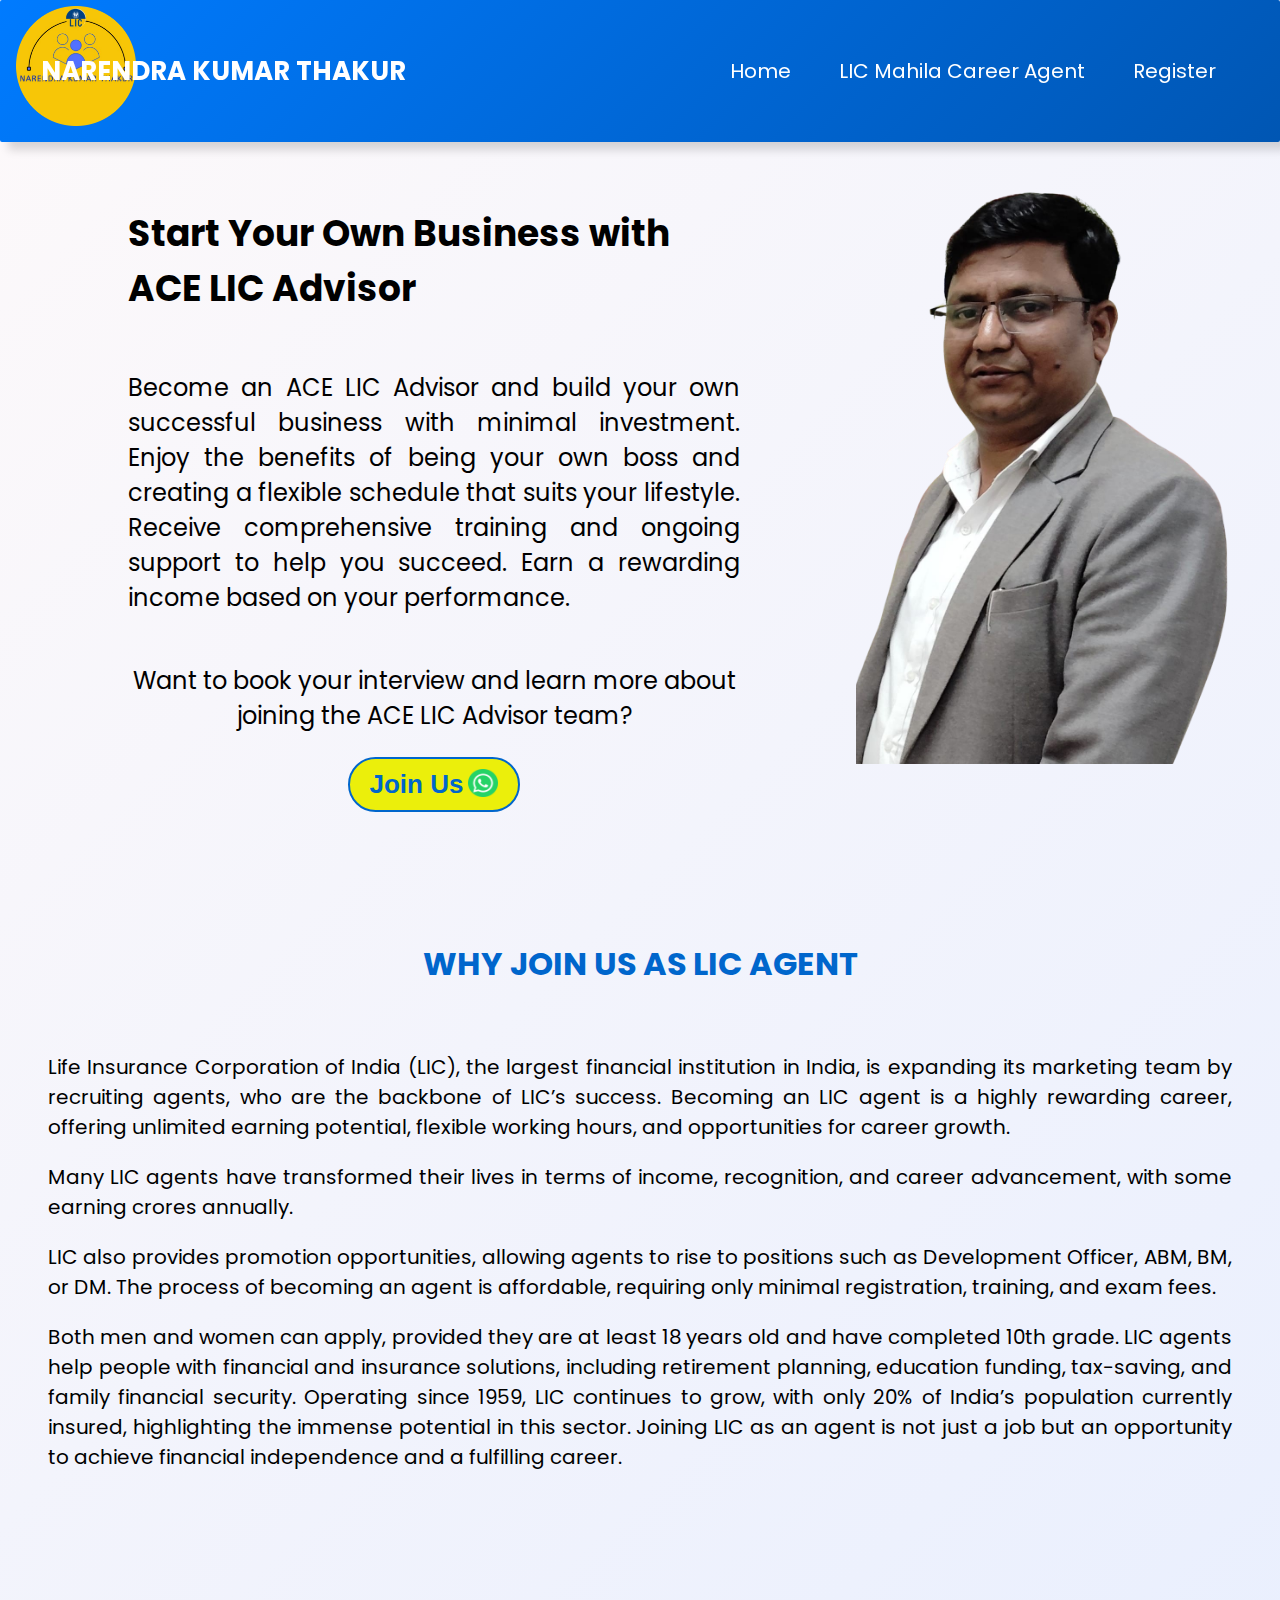
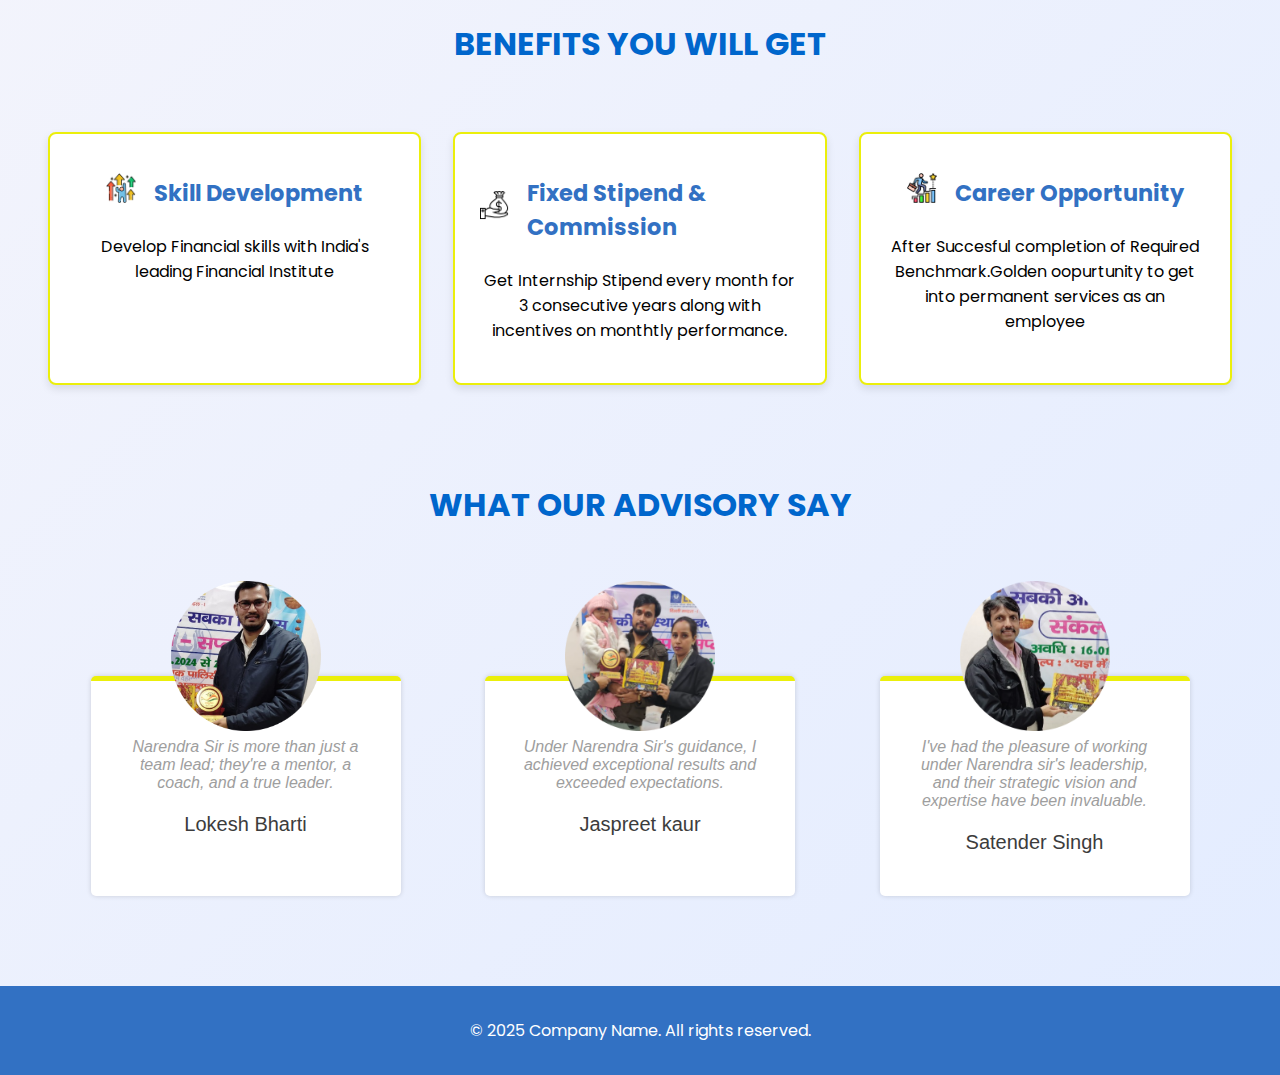
==== index.html @ 11160273 "files added" ====
<!DOCTYPE html>
<html lang="en">
<head>
    <meta charset="UTF-8">
    <meta name="viewport" content="width=device-width, initial-scale=1.0">
    <title>Company Landing Page</title>
    <link rel="stylesheet" href="style.css">
    <link href="https://fonts.googleapis.com/css2?family=Poppins:wght@300;400;600&display=swap" rel="stylesheet">

</head>
<body>
    <header>
        <div class="logo"><img src="assets/logo.png" alt="logo"></div>
        <div class="owner-name">NARENDRA KUMAR THAKUR</div>
        <nav>
            <ul>
                <li><a href="#home">Home </a></li>
                <li><a href="mahila.html">LIC Mahila Career Agent</a></li>
                <li><a href="registration/register.html">Register</a></li>
            </ul>
        </nav>
    </header>

    <main>
        <section class="owner-section" id="home">
            
            <div class="owner-description">
                <h2 style="text-align: start;">Start Your Own Business with ACE LIC Advisor</h2>
                <p>Become an ACE LIC Advisor and build your own successful business with minimal investment.
                    Enjoy the benefits of being your own boss and creating a flexible schedule that suits your lifestyle.
                    Receive comprehensive training and ongoing support to help you succeed.
                    Earn a rewarding income based on your performance.</p>
                <p style="text-align: center;">Want to book your interview and learn more about joining the ACE LIC Advisor team?</p>
                <button class="join-button" onclick="joinUs()"><div class="button-div">Join Us<img class="wa-icon" src="assets/whatsapp.png" alt="wa-icon"></div></button>
            </div>

            <div class="owner-image"><img src="assets/ownerimg.png" alt="owner-img"></div>
        </section>

        <section class="whyjoin-section">
            <h1 class="heading">WHY JOIN US AS LIC AGENT</h1>
            <p class="whyjoin-description">
                Life Insurance Corporation of India (LIC), the largest financial institution in India, is expanding its marketing team by recruiting agents, who are the backbone of LIC’s success. Becoming an LIC agent is a highly rewarding career, offering unlimited earning potential, flexible working hours, and opportunities for career growth. 
                
                </p>
                
                <p class="whyjoin-description">Many LIC agents have transformed their lives in terms of income, recognition, and career advancement, with some earning crores annually. </p>
                <p class="whyjoin-description">LIC also provides promotion opportunities, allowing agents to rise to positions such as Development Officer, ABM, BM, or DM. The process of becoming an agent is affordable, requiring only minimal registration, training, and exam fees.  </p>
                <p class="whyjoin-description">Both men and women can apply, provided they are at least 18 years old and have completed 10th grade. LIC agents help people with financial and insurance solutions, including retirement planning, education funding, tax-saving, and family financial security. Operating since 1959, LIC continues to grow, with only 20% of India’s population currently insured, highlighting the immense potential in this sector. Joining LIC as an agent is not just a job but an opportunity to achieve financial independence and a fulfilling career.</p>
        
        
            </section>

        <section class="benefits-section">
            <h1 class="heading">BENEFITS YOU WILL GET</h1>
            <div class="benefits-container">
                <div class="benefit-card">
                    <div class="benefit-heading-cont">
                        <img src="assets/self-improvement.png" alt="Skill Development Logo" class="benefit-logo"> 
                        <h2 >  Skill Development</h2>
                    </div>  
                    <p>Develop Financial skills with India's leading Financial Institute</p>
                </div>
                <div class="benefit-card">
                    <div class="benefit-heading-cont"><img src="assets/income.png" alt="Internship Stipend Logo" class="benefit-logo"> 
                        <h2 > Fixed Stipend & Commission</h2>
                    </div>  
                    <p>Get Internship Stipend every month for 3 consecutive years along with incentives on monthtly performance.</p>
                </div>
                
                <div class="benefit-card">
                    
                        <div class="benefit-heading-cont">
                            <img src="assets/career-path.png" alt="Career Opportunity Logo" class="benefit-logo"> 
                        <h2 >  Career Opportunity
                    </h2>
                        </div>
                    <p>After Succesful completion of Required Benchmark.Golden oopurtunity to get into permanent services as an employee</p>
                </div>
            </div>
        </section>


        <h1 class="heading">WHAT OUR ADVISORY SAY</h1>
        <section class="testimonial-section">
            
            <figure class="snip1533">
                <img src="assets/client4.png" alt="client4">
                <figcaption>
                  <blockquote>
                    <p>Narendra Sir is more than just a team lead; they're a mentor, a coach, and a true leader.</p>
                  </blockquote>
                  <h3>Lokesh Bharti</h3>
                  
                </figcaption>
              </figure>
              <figure class="snip1533">
                <img src="assets/client2.png" alt="client4">
                <figcaption>
                  <blockquote>
                    <p>Under Narendra Sir's guidance, I achieved exceptional results and exceeded expectations.</p>
                  </blockquote>
                  <h3>Jaspreet kaur</h3>
                 
                </figcaption>
              </figure>
              <figure class="snip1533">
                <img src="assets/client3.png" alt="client4">
                <figcaption>
                  <blockquote>
                    <p>I've had the pleasure of working under Narendra sir's leadership, and their strategic vision and expertise have been invaluable.</p>
                  </blockquote>
                  <h3>Satender Singh</h3>
                  
                </figcaption>
              </figure>
        </section>

    </main>

    <footer>
        <p>&copy; 2025 Company Name. All rights reserved.</p>
    </footer>

    <script>
        function joinUs() {
            window.location.href="https://wa.me/+919315697370"
        }
    </script>
</body>
</html>
---- style.css ----
* {
    box-sizing: border-box; /* Include padding and border in element's total width and height */
}

body {
    font-family: 'Poppins';
    margin: 0;
    padding: 0;
    overflow-x: hidden; /* Prevent horizontal scrolling */
    background: linear-gradient(135deg, #fdf9fa, #e3ecff); /* Subtle gradient */
}

section{
    width: 100%;
    min-height: max-content;
    padding: 1rem;
    margin-top: 1rem;
}

.wa-icon{
    width: 30px;
    height: 30px;
    padding-bottom: 2px;
}
.button-div{
    display: flex;
    justify-content: center;
    align-items: center;
    gap:5px ;
}

main {
    padding: 2rem;
    padding-top: 4rem; /* Add space for the fixed header */
    padding-bottom: 4rem; /* Add extra space for the footer */
    width: 100%; /* Ensure main takes full width */
}
header {
    background: linear-gradient(135deg, #007bff, #0056b3); /* Gradient background */
    color: #ffffff;
    padding: 1rem;
    display: flex; /* Use flexbox for layout */
    flex-direction: column; /* Stack items on smaller screens */
    align-items: center; /* Center items */
    position: fixed; /* Make header fixed */
    top: 0; /* Position it at the top */
    left: 0; /* Ensure it stretches across the top */
    width: 100%; /* Full width */
    z-index: 100; /* Ensure it stays above other content */
    font-size: 20px;
    box-shadow: 8px 8px 10px rgba(0, 0, 0, 0.15); /* 3D shadow for depth */
    font-family: 'Poppins';
    border-radius: 2px;
}
.logo {
    display: flex;
    
    color: white;
    gap:1rem;
    padding: 0;
    margin-top:-10px;
    
}

.owner-name{
    font-weight:bold;
    margin-left: -420px;
    font-size: 26px;
}
nav ul {
    list-style-type: none;
    display: flex;
    flex-direction: column; /* Stack navigation items */
    gap: 1rem; /* Space between items */
    margin-right: 0; /* Reset margin for mobile */
    padding: 0;
}
nav ul li a {
    color: #ffffff;
    text-decoration: none;
    
}

nav ul li a:hover {
    color: #ebef0b;
    text-decoration: underline;
}
main {
    padding: 2rem;
    padding-bottom: 4rem; /* Add extra space for the footer */
}
.owner-section {
    display: flex;
    flex-direction: column-reverse; /* Stack owner image and description */
    align-items: center; /* Center items */
    
    margin-top: 8rem;
    gap: 1rem;
}
.owner-image {
    width: 80%; /* Responsive width */
    height: auto; /* Maintain aspect ratio */
    min-height: 200px; /* Set a minimum height for visibility */
     /* Yellow placeholder */
    display: flex;
    justify-content: center;
    align-items: center;
    color: #0066cc;
    font-weight: bold;
}
.owner-image img{
    width:450px;
    height: 610px;
    margin-top: -50px;
}
.owner-description {
    flex: 1;
    font-size: 24px;
    font-family: 'Poppins';
    display: flex;
    flex-direction: column;
    align-items: center;
    justify-content: center;
    max-width: 48rem;
    text-align:justify;
}
.join-button {
    background-color: #ebef0b; /* Yellow */
    color: #0066cc;
    border: 2px solid  #0066cc;
    padding: 10px 20px;
    font-size: 26px;
    cursor: pointer;
    transition: background-color color 0.3s ease, transform 0.2s ease;
    border-radius: 40px;
    font-weight:bold;
}
.join-button:hover {
    background-color: #0066cc;
    color: #ebef0b;
    transform: scale(1.05);
}
footer {
    background-color: #3271c3;
    color: #ffffff;
    text-align: center;
    padding: 1rem;
    position: relative; /* Change to relative */
    bottom: 0; /* Position it at the bottom */
    left: 0; /* Ensure it stretches across the bottom */
    width: 100%;
}
.benefits-container {
    display: flex;
    justify-content: space-between;
    flex-wrap: wrap;
    gap: 2rem;
}

.logo img{
    width: 120px;
    height: 120px;
}




/* Media Query for smaller screens */
@media (max-width: 768px) {
    .benefits-container {
        flex-direction: column; /* Stack items vertically on smaller screens */
        align-items: center; /* Center items */
    }

    .owner-image {
        width: 100%; /* Full width on smaller screens */
    }

    .owner-description {
        text-align: left; /* Left align text for smaller screens */
    }
}
.benefit-card {
    background-color: #ffffff; /* White background for cards */
    border: 2px solid #ebef0b; /* Dark blue border */
    border-radius: 8px;
    padding: 1.5rem;
    flex: 1 1 200px; /* Responsive card size */
    box-shadow: 0 4px 8px rgba(0, 0, 0, 0.1);
    transition: transform 0.3s;
}
.benefit-card:hover {
    transform: scale(1.05); /* Slightly enlarge on hover */
}
.benefit-card h2 {
    color: #3271c3; /* Dark blue for headings */
    margin-bottom: 0.5rem;
}

.benefit-heading-cont{
    display: flex;
    gap: 10px;
    justify-content: center;
    align-items: center;
    font-family: 'Poppins';
    font-size: 15px;
}

.benefit-logo {
    width: 30px; /* Adjust size as needed */
    height: 30px; /* Adjust size as needed */
    margin-right: 8px; /* Space between logo and text */
    vertical-align: middle; /* Align logo with text */
}

.whyjoin-description{
    text-align: justify;
}
.heading{
    text-align: center;
    font-size: 2rem;
    font-weight: bold;
    margin-top: 4rem;
    color: #0066cc;
    font-family: 'Poppins';
    padding: 1rem;
    margin-bottom: 3rem;
}


.benefits-container{
    display: flex;
    justify-content: space-evenly;
    flex-wrap:nowrap;
    gap: 2rem;
}

.benefit-card p{
    text-align: center;
}

.whyjoin-description{
    font-family: 'Poppins';
    font-size: 20px;
}
.testimonial-section{
    position: relative;
    margin-top: 5rem;
}
.testimonial-section img{
    width: 150px;
    height: 150px;
    position: absolute;
    top:-100px;
    left: 80px;
}











/* testimonial section */
@import url(https://fonts.googleapis.com/css?family=Roboto:300,400);
@import url(https://maxcdn.bootstrapcdn.com/font-awesome/4.4.0/css/font-awesome.min.css);
.snip1533 {
  box-shadow: 0 0 5px rgba(0, 0, 0, 0.15);
  color: #9e9e9e;
  display: inline-block;
  font-family: 'Roboto', Arial, sans-serif;
  font-size: 16px;
  margin: 35px 10px 10px;
  max-width: 310px;
  min-width: 250px;
  position: relative;
  text-align: center;
  width: 100%;
  background-color: #ffffff;
  border-radius: 5px;
  border-top: 5px solid #ebef0b;
}

.snip1533 *,
.snip1533 *:before {
  -webkit-box-sizing: border-box;
  box-sizing: border-box;
  -webkit-transition: all 0.1s ease-out;
  transition: all 0.1s ease-out;
}

.snip1533 figcaption {
  padding: 13% 10% 12%;
}



.snip1533 h3 {
  color: #3c3c3c;
  font-size: 20px;
  font-weight: 300;
  line-height: 24px;
  margin: 10px 0 5px;
}

.snip1533 h4 {
  font-weight: 400;
  margin: 0;
  opacity: 0.5;
}

.snip1533 blockquote {
  font-style: italic;
  font-weight: 300;
  margin: 0 0 20px;
}

.testimonial-section{
    display: flex;
    justify-content: space-evenly;
    flex-wrap: wrap;
    gap: 2rem;
}

/* Media Queries for larger screens */
@media (min-width: 768px) {
    header {
        flex-direction: row; /* Horizontal layout for larger screens */
        justify-content: space-between; /* Space items evenly */
        align-items: center;
    }

    nav ul {
        flex-direction: row; /* Horizontal navigation */
        gap: 3rem; /* Space between items */
        margin-right: 3rem; /* Restore margin for larger screens */
    }
}

/* Media Queries for larger screens */
@media (min-width: 768px) {
    .owner-section {
        flex-direction: row;
        gap: 10rem; /* Horizontal layout */
        padding-left: 6rem;
    }

    .owner-image img{
        width:450px;
        height: 590px;
        
    }

    .owner-image {
        width: 300px; /* Fixed width for larger screens */
        height: 300px; /* Fixed height */
        margin-right: 2rem;
    }
}

/* Why Join Us Section styles */
.whyjoin-section {
    text-align: center; /* Center text for mobile */
}

@media (min-width: 768px) {
    .whyjoin-section {
        text-align: left; /* Left align text for larger screens */
    }
}

/* Media Query for smaller screens */
@media (max-width: 768px) {
    .whyjoin-description {
        text-align: left; /* Ensure text is left-aligned on smaller screens */
    }
}

@media (max-width:768px) {
    .testimonial-section img{
        width: 120px;
        height: 120px;
        position: absolute;
        top:-80px;
        left: 90px;
    }
    
    .snip1533 {
        box-shadow: 0 0 5px rgba(0, 0, 0, 0.15);
        color: #9e9e9e;
        display: inline-block;
        font-family: 'Roboto', Arial, sans-serif;
        font-size: 16px;
        margin: 35px 10px 10px;
        max-width: 310px;
        min-width: 250px;
        position: relative;
        text-align: center;
        width: 100%;
        background-color: #ffffff;
        border-radius: 5px;
        border-top: 5px solid #ebef0b;
        margin-bottom: 3rem;
      }
      
      .owner-image img{
        width:300px;
        height: 420px;
       margin-top: 2rem;
    }
    .heading{
        text-align: center;
        font-size: 2rem;
        font-weight: bold;
        margin-top: 1rem;
        color: #0066cc;
        font-family: monospace;
        padding: 1rem;
        margin-bottom: 2rem;
    }
}
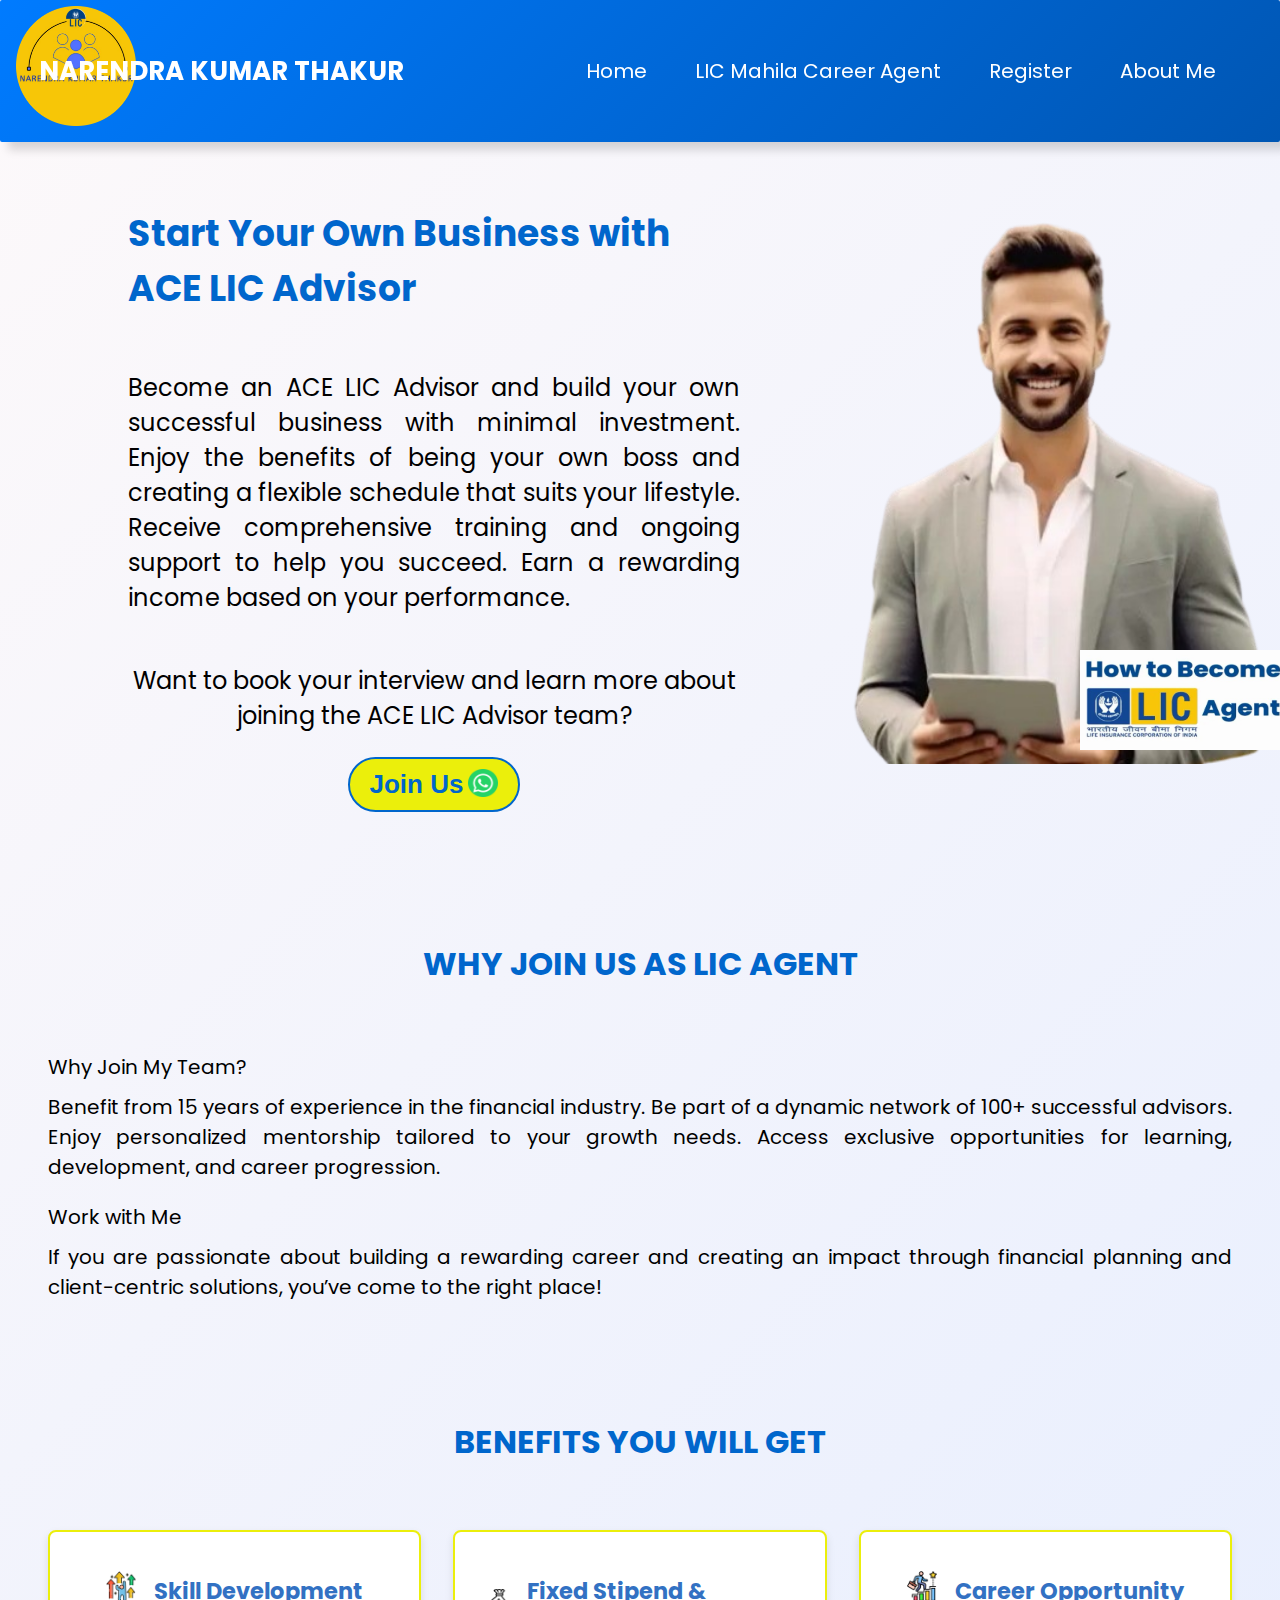
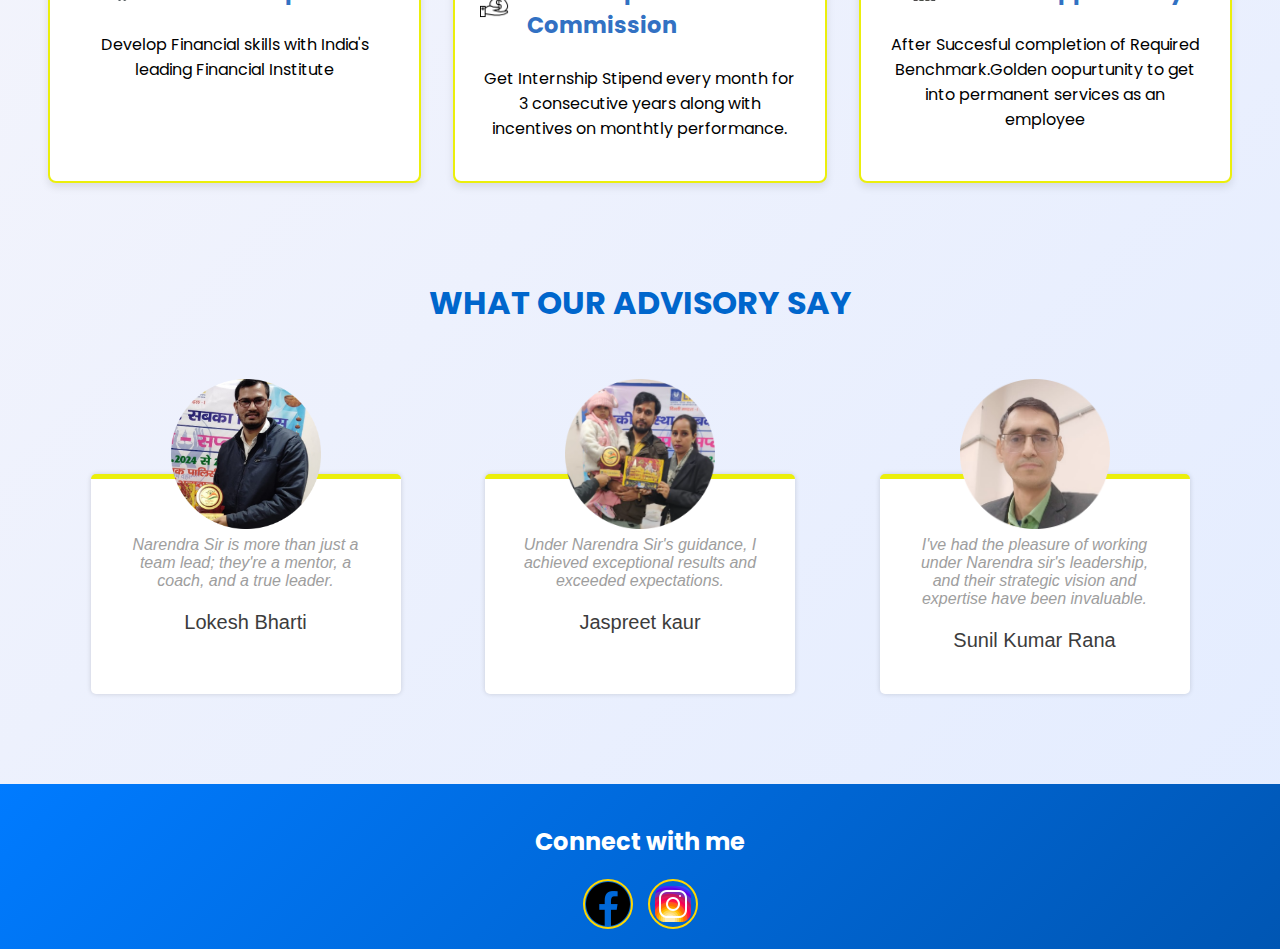
==== commit d79e4ad6: "Merge pull request #1 from MKisKrazy/main" ====
--- a/index.html
+++ b/index.html
@@ -6,7 +6,8 @@
     <title>Company Landing Page</title>
     <link rel="stylesheet" href="style.css">
     <link href="https://fonts.googleapis.com/css2?family=Poppins:wght@300;400;600&display=swap" rel="stylesheet">
-
+    <meta name="viewport" content="user-scalable=no, width=device-width, initial-scale=1.0" />
+    <meta name="apple-mobile-web-app-capable" content="yes" />
 </head>
 <body>
     <header>
@@ -17,6 +18,7 @@
                 <li><a href="#home">Home </a></li>
                 <li><a href="mahila.html">LIC Mahila Career Agent</a></li>
                 <li><a href="registration/register.html">Register</a></li>
+                <li><a href="about_me/about.html">About Me</a></li>
             </ul>
         </nav>
     </header>
@@ -25,7 +27,7 @@
         <section class="owner-section" id="home">
             
             <div class="owner-description">
-                <h2 style="text-align: start;">Start Your Own Business with ACE LIC Advisor</h2>
+                <h2 style="text-align: start; color: #0066cc;">Start Your Own Business with ACE LIC Advisor</h2>
                 <p>Become an ACE LIC Advisor and build your own successful business with minimal investment.
                     Enjoy the benefits of being your own boss and creating a flexible schedule that suits your lifestyle.
                     Receive comprehensive training and ongoing support to help you succeed.
@@ -34,19 +36,27 @@
                 <button class="join-button" onclick="joinUs()"><div class="button-div">Join Us<img class="wa-icon" src="assets/whatsapp.png" alt="wa-icon"></div></button>
             </div>
 
-            <div class="owner-image"><img src="assets/ownerimg.png" alt="owner-img"></div>
+            <div class="owner-image"><img src="assets/m-removebg-preview.png" class="guy" alt="owner-img">
+                
+            </div>
+            
         </section>
+        <img src="assets/licimage.jpeg" class="licimage">
 
         <section class="whyjoin-section">
             <h1 class="heading">WHY JOIN US AS LIC AGENT</h1>
-            <p class="whyjoin-description">
-                Life Insurance Corporation of India (LIC), the largest financial institution in India, is expanding its marketing team by recruiting agents, who are the backbone of LIC’s success. Becoming an LIC agent is a highly rewarding career, offering unlimited earning potential, flexible working hours, and opportunities for career growth. 
+            
+            
+                <p class="whyjoin-description"> <span style="display:block; padding-bottom: 10px;;">Why Join My Team?</span> 
+
+                    Benefit from 15 years of experience in the financial industry.
+                    Be part of a dynamic network of 100+ successful advisors.
+                    Enjoy personalized mentorship tailored to your growth needs.
+                    Access exclusive opportunities for learning, development, and career progression.
+                    </p>
+                <p class="whyjoin-description"><span style="display:block; padding-bottom: 10px;">Work with Me</span>
+                    If you are passionate about building a rewarding career and creating an impact through financial planning and client-centric solutions, you’ve come to the right place!</p>
                 
-                </p>
-                
-                <p class="whyjoin-description">Many LIC agents have transformed their lives in terms of income, recognition, and career advancement, with some earning crores annually. </p>
-                <p class="whyjoin-description">LIC also provides promotion opportunities, allowing agents to rise to positions such as Development Officer, ABM, BM, or DM. The process of becoming an agent is affordable, requiring only minimal registration, training, and exam fees.  </p>
-                <p class="whyjoin-description">Both men and women can apply, provided they are at least 18 years old and have completed 10th grade. LIC agents help people with financial and insurance solutions, including retirement planning, education funding, tax-saving, and family financial security. Operating since 1959, LIC continues to grow, with only 20% of India’s population currently insured, highlighting the immense potential in this sector. Joining LIC as an agent is not just a job but an opportunity to achieve financial independence and a fulfilling career.</p>
         
         
             </section>
@@ -110,7 +120,7 @@
                   <blockquote>
                     <p>I've had the pleasure of working under Narendra sir's leadership, and their strategic vision and expertise have been invaluable.</p>
                   </blockquote>
-                  <h3>Satender Singh</h3>
+                  <h3>Sunil Kumar Rana</h3>
                   
                 </figcaption>
               </figure>
@@ -118,9 +128,22 @@
 
     </main>
 
+
+
     <footer>
-        <p>&copy; 2025 Company Name. All rights reserved.</p>
-    </footer>
+        <div class="footer-container">
+          <h2>Connect with me</h2>
+          <div class="social-links">
+            <a href="https://www.facebook.com/narendra.thakur.7545?mibextid=ZbWKwL" target="_blank" class="social-icon facebook">
+              <img src="assets/facebook1.png"></img>
+            </a>
+            <a href="https://www.instagram.com/narendrathakur854?utm_source=qr&igsh=MWc2eGM4ZXZ6Y2hqZg==" target="_blank" class="social-icon twitter">
+                <img src="assets/instagram.png"></img>
+            </a>
+            
+          </div>
+        </div>
+      </footer>
 
     <script>
         function joinUs() {
--- a/style.css
+++ b/style.css
@@ -8,7 +8,14 @@
     padding: 0;
     overflow-x: hidden; /* Prevent horizontal scrolling */
     background: linear-gradient(135deg, #fdf9fa, #e3ecff); /* Subtle gradient */
-}
+    
+}
+body {
+    overflow-x: hidden;
+    width: 100%;
+}
+
+
 
 section{
     width: 100%;
@@ -64,7 +71,7 @@
 
 .owner-name{
     font-weight:bold;
-    margin-left: -420px;
+    margin-left: -280px;
     font-size: 26px;
 }
 nav ul {
@@ -107,11 +114,22 @@
     align-items: center;
     color: #0066cc;
     font-weight: bold;
-}
-.owner-image img{
+    position: relative;
+}
+.guy{
     width:450px;
     height: 610px;
     margin-top: -50px;
+}
+
+.licimage{
+    width: 240px;
+    height: 100px;
+    position: absolute;
+    top: 650px;
+    right: 700px;
+    left: 1080px;
+
 }
 .owner-description {
     flex: 1;
@@ -162,7 +180,10 @@
     height: 120px;
 }
 
-
+.whyjoin-section{
+    margin-bottom: 0;
+    padding-bottom: 0%;
+}
 
 
 /* Media Query for smaller screens */
@@ -254,13 +275,6 @@
     top:-100px;
     left: 80px;
 }
-
-
-
-
-
-
-
 
 
 
@@ -388,7 +402,9 @@
         top:-80px;
         left: 90px;
     }
-    
+    header{
+        padding-bottom: 0;
+    }
     .snip1533 {
         box-shadow: 0 0 5px rgba(0, 0, 0, 0.15);
         color: #9e9e9e;
@@ -410,7 +426,7 @@
       .owner-image img{
         width:300px;
         height: 420px;
-       margin-top: 2rem;
+       margin-top: 10rem;
     }
     .heading{
         text-align: center;
@@ -422,4 +438,70 @@
         padding: 1rem;
         margin-bottom: 2rem;
     }
-}
+    .owner-name{
+        margin-left: 1rem;
+        font-size: 22px;
+    }
+
+    .licimage{
+        width: 240px;
+        height: 100px;
+        position: absolute;
+        top: 650px;
+        right: 700px;
+        left: 1080px;
+    
+    }
+    
+}
+
+
+    /* Footer Styles */
+    footer {
+        background: linear-gradient(135deg, #007bff, #0056b3); /* Blue footer background */
+        color: #fff;
+        padding: 20px 0;
+        text-align: center;
+      }
+  
+      .footer-container {
+        max-width: 800px;
+        margin: 0 auto;
+      }
+  
+      .footer-container h2 {
+        margin-bottom: 20px;
+        font-size: 1.5rem;
+      }
+  
+      .social-links {
+        display: flex;
+        justify-content: center;
+        gap: 15px;
+      }
+  
+      .social-icon {
+        text-decoration: none;
+        color: #ffd700; /* Yellow icon color */
+        font-size: 20px;
+        display: inline-flex;
+        align-items: center;
+        justify-content: center;
+        width: 50px;
+        height: 50px;
+        border-radius: 50%;
+        background-color: transparent;
+        border: 2px solid #ffd700; /* Yellow border */
+        transition: all 0.4s ease;
+      }
+  
+      .social-icon:hover {
+        transform: rotate(360deg); /* Full rotation on hover */
+        background-color: #ffd700; /* Yellow background on hover */
+        color: #1e90ff; /* Blue icon on hover */
+      }
+  
+      /* Icon Sizes */
+      .social-icon i {
+        font-size: 22px;
+      }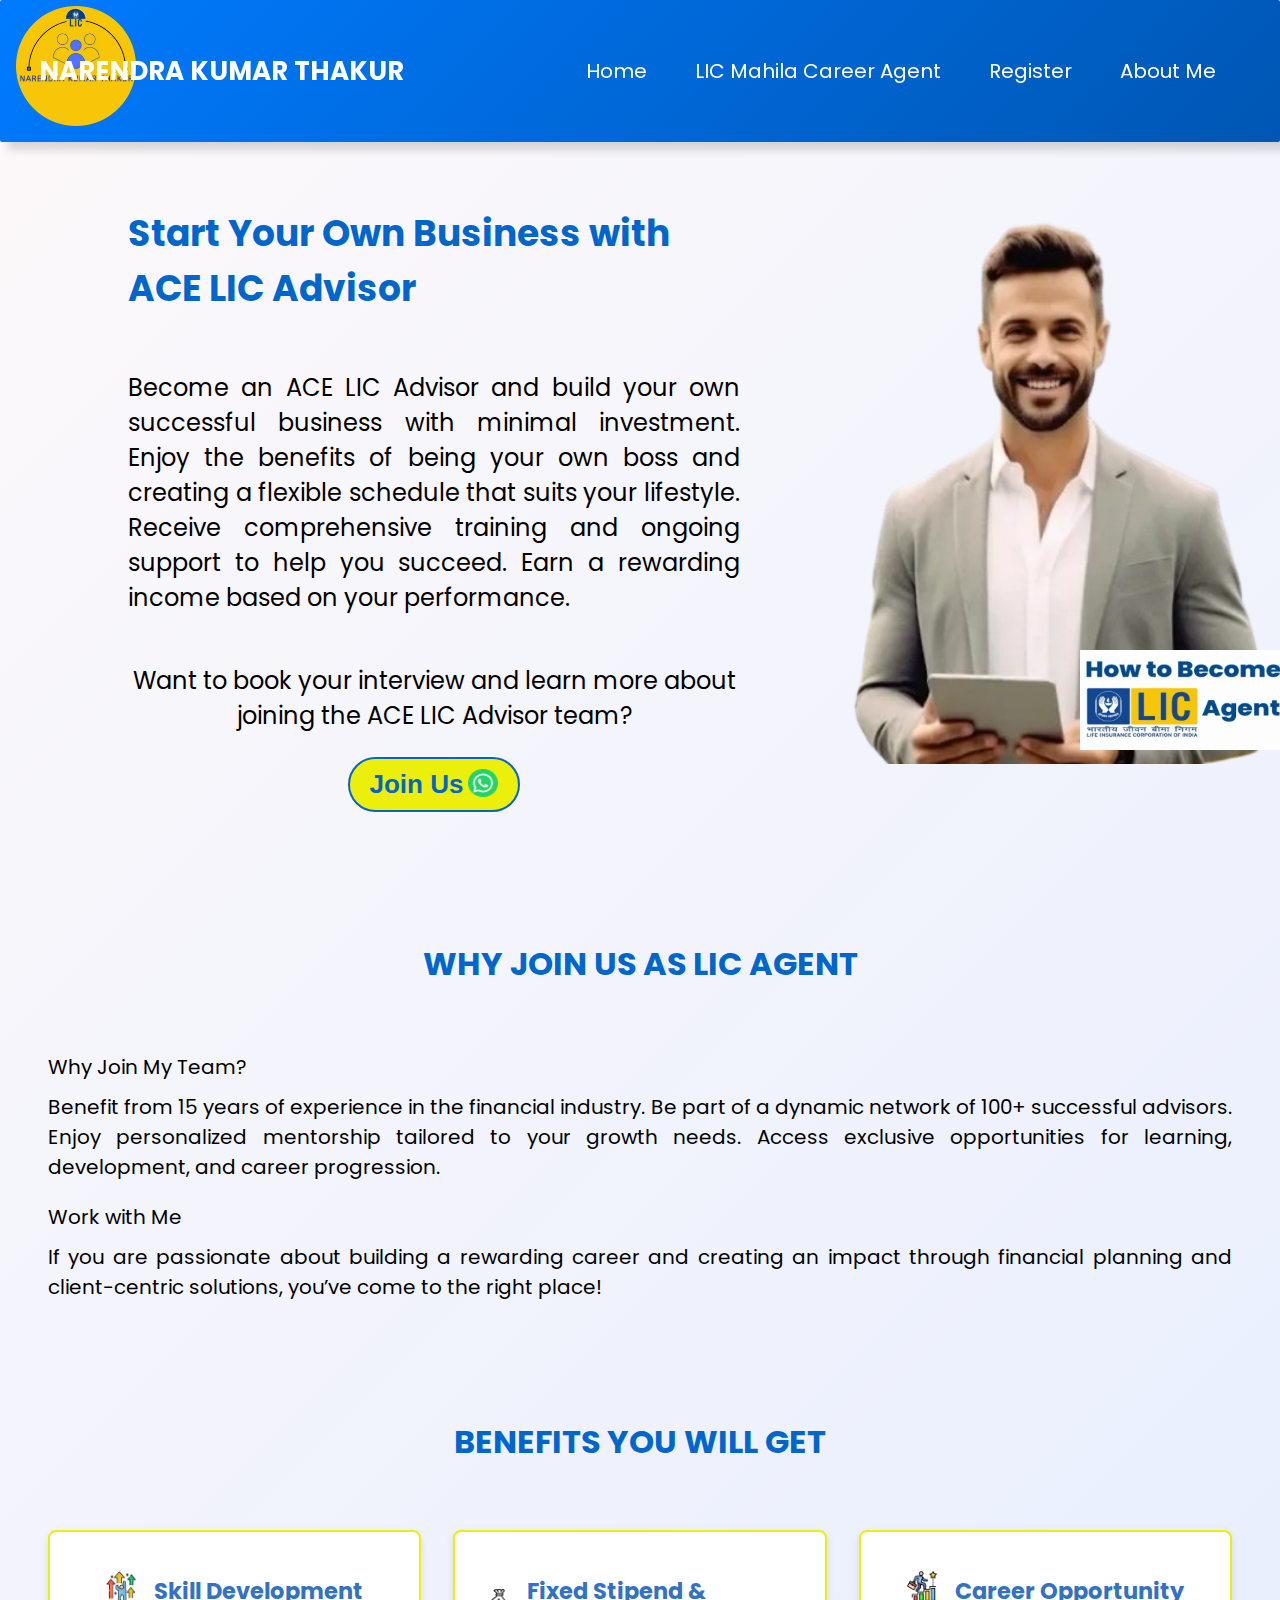
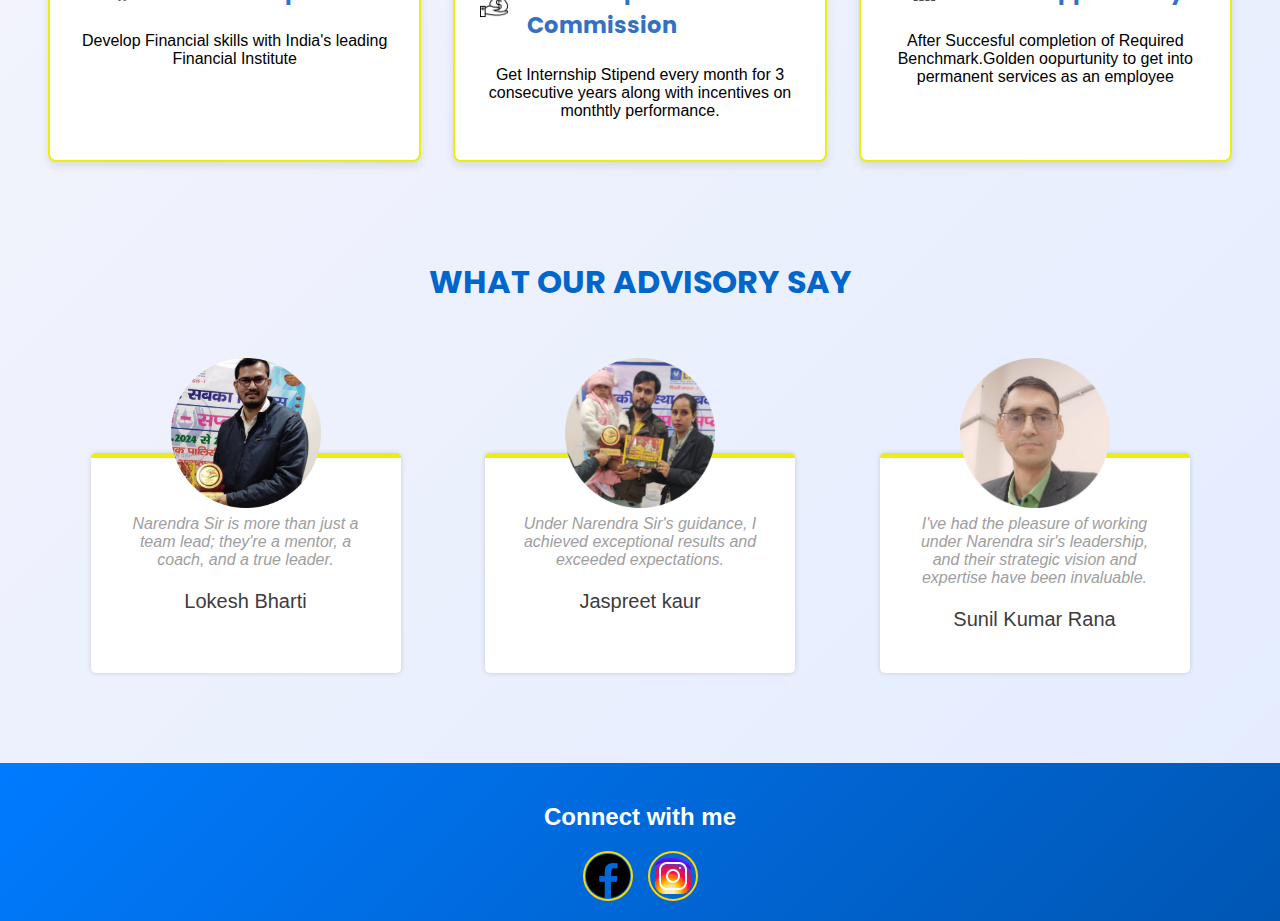
==== commit aad796c1: "added popup" ====
--- a/index.html
+++ b/index.html
@@ -8,6 +8,7 @@
     <link href="https://fonts.googleapis.com/css2?family=Poppins:wght@300;400;600&display=swap" rel="stylesheet">
     <meta name="viewport" content="user-scalable=no, width=device-width, initial-scale=1.0" />
     <meta name="apple-mobile-web-app-capable" content="yes" />
+    
 </head>
 <body>
     <header>
@@ -145,10 +146,44 @@
         </div>
       </footer>
 
+      <div id="popup-container-main">
+        <div id="popup-container" class="overlay">
+            <div class="popup">
+              <button class="close-btn" id="close-popup">X</button>
+              <img src="assets/licimage.jpeg" alt="LIC Logo">
+              <h2>Join LIC as Agent / Insurance Advisor</h2>
+              <p>Work Part / Full Time</p>
+              <p>Offer Handsome Commissions and More...</p>
+              <hr style="border: 1px solid #ff9800; margin: 10px 0;">
+              <p>FOR CONTACT</p>
+              <h3>Narendra Kumar Thakur</h3>
+              <p>(Recruiter)</p>
+              <p>MOB: 93156 97370</p>
+              <p>EMAIL: narendrathakur1694@gmail.com</p>
+              <hr style="border: 1px solid #ff9800; margin: 10px 0;">
+             
+               <form action="https://api.web3forms.com/submit" method="POST">
+                <input type="text" placeholder="Enter your name" name="name">
+                <input type="tel" placeholder="Enter 10 digit mobile number" name="number">
+                <input type="hidden" name="access_key" value="4a1b1a78-ae05-453d-a7db-e0cbde938b8e">
+                <button type="submit">SEND</button>
+                </form>
+            </div>
+          </div>
+      </div>
+    
+
     <script>
-        function joinUs() {
-            window.location.href="https://wa.me/+919315697370"
-        }
-    </script>
+        // Show modal after 30 seconds
+        setTimeout(() => {
+          document.getElementById('popup-container').style.display = 'flex';
+        }, 30000);
+    
+        document.getElementById('close-popup').addEventListener('click',()=>{
+            document.getElementById('popup-container').style.display = 'none'
+        })
+      
+      </script>
+    
 </body>
 </html>--- a/style.css
+++ b/style.css
@@ -504,4 +504,105 @@
       /* Icon Sizes */
       .social-icon i {
         font-size: 22px;
-      }+      }
+
+
+      body {
+        font-family: Arial, sans-serif;
+        background-color: #f4f4f4;
+        margin: 0;
+        padding: 0;
+      }
+  
+      .hidden {
+        display: none;
+      }
+  
+      .overlay {
+        position: fixed;
+        top: 0;
+        left: 0;
+        width: 100%;
+        height: 100%;
+        background: rgba(0, 0, 0, 0.7);
+        display: flex;
+        justify-content: center;
+        align-items: center;
+        z-index: 1000;
+      }
+  
+      .popup {
+        width: 350px;
+        background: #002b5c;
+        color: #fff;
+        border-radius: 8px;
+        box-shadow: 0 4px 10px rgba(0, 0, 0, 0.3);
+        padding: 20px;
+        text-align: center;
+        position: relative;
+      }
+  
+      .popup img {
+        max-width: 100px;
+        margin-bottom: 15px;
+      }
+  
+      .popup h2 {
+        font-size: 20px;
+        margin: 0;
+      }
+  
+      .popup p {
+        margin: 10px 0;
+        font-size: 16px;
+      }
+  
+      .popup input[type="text"], .popup input[type="tel"] {
+        width: calc(100% - 20px);
+        padding: 10px;
+        margin: 10px 0;
+        border: none;
+        border-radius: 4px;
+      }
+  
+      .popup button {
+        background: #ff9800;
+        color: #fff;
+        border: none;
+        padding: 10px 20px;
+        border-radius: 4px;
+        cursor: pointer;
+        font-size: 16px;
+        margin-top: 10px;
+      }
+  
+      .popup button:hover {
+        background: #e68900;
+      }
+  
+      .close-btn {
+        position: absolute;
+        top: 10px;
+        right: 10px;
+        background: #ff9800;
+        color: #fff;
+        border: none;
+        border-radius: 50%;
+        padding: 5px 10px;
+        font-size: 14px;
+        cursor: pointer;
+      }
+  
+      .close-btn:hover {
+        background: #e68900;
+      }
+
+      #popup-container{
+        display: none;
+        
+        justify-content: center;
+        align-items: center;
+   
+      }
+
+ 